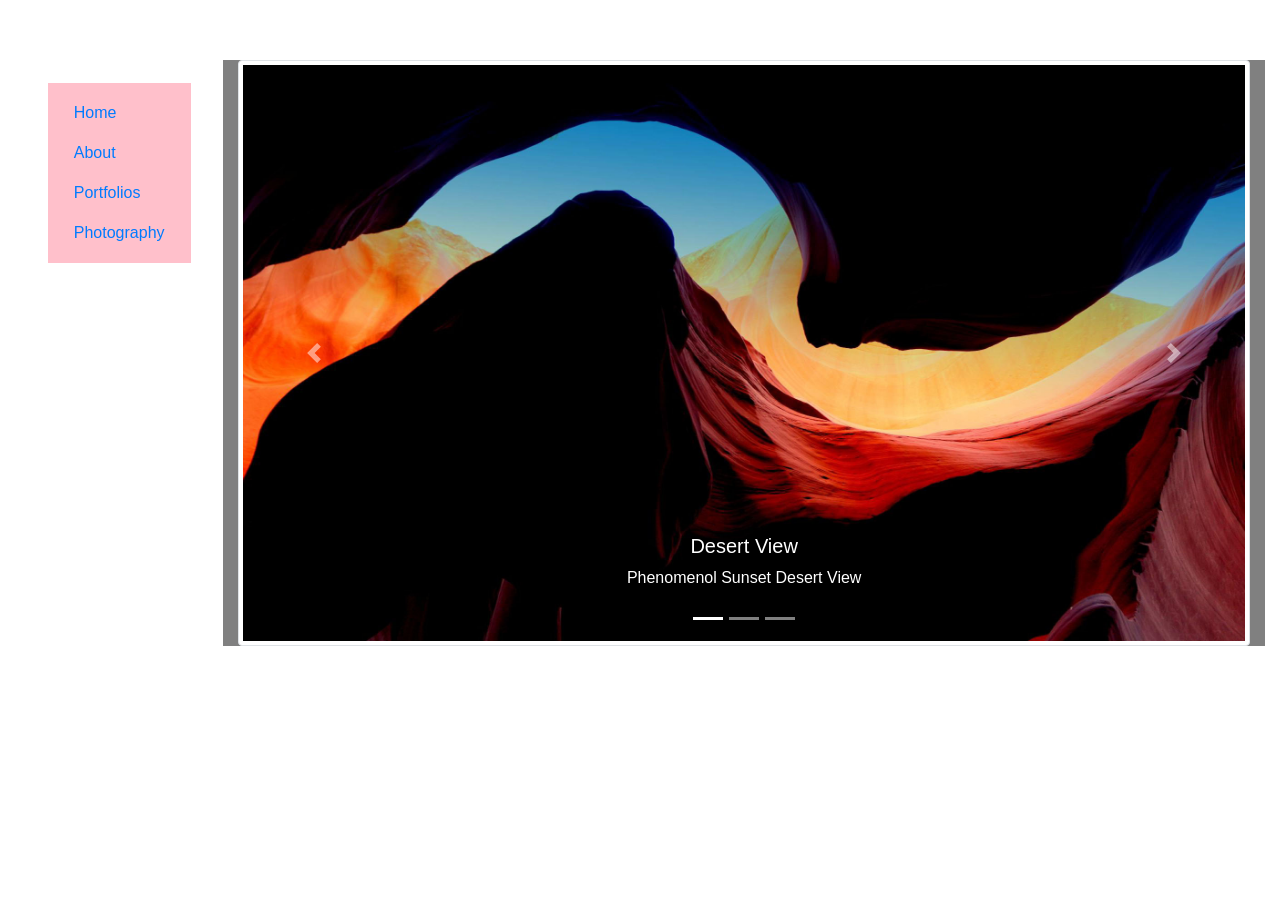
==== index.html @ 2a3701c6 "added everthing" ====
<!doctype html>
<html lang="en">
  <head>
    <!-- Required meta tags -->
    <meta charset="utf-8">
    <meta name="viewport" content="width=device-width, initial-scale=1, shrink-to-fit=no">

    <!-- Bootstrap CSS -->
    <link rel="stylesheet" href="https://maxcdn.bootstrapcdn.com/bootstrap/4.0.0/css/bootstrap.min.css" integrity="sha384-Gn5384xqQ1aoWXA+058RXPxPg6fy4IWvTNh0E263XmFcJlSAwiGgFAW/dAiS6JXm" crossorigin="anonymous">
    <link rel="stylesheet" href="css/main.css">

    <title>Mitisha Gurung</title>
  </head>
  <body>



<div class="container-fluid">


<div class="main-container row"> <!-- start of the first row -->
<div class="col-xl-2 col-lg-12 col-md-12 col-sm-12 col-xs-12">


  <nav class="navbar navbar-expand-xl navbar-light">
  <a class="navbar-brand mb-0 h1" href="#">Mitisha Gurung</a>
    <button class="navbar-toggler" type="button" data-toggle="collapse" data-target="#navbarSupportedContent" aria-controls="navbarSupportedContent" aria-expanded="true" aria-label="Toggle navigation">
      <span class="navbar-toggler-icon"></span>
    </button>

    <div class="collapse navbar-collapse" id="navbarSupportedContent">
<div class="nav flex-column nav-pills" id="v-pills-tab" role="tablist" aria-orientation="vertical">



          <a class="nav-link" id="v-pills-home-tab" data-toggle="pill" href="#v-pills-home" role="tab" aria-controls="v-pills-home" aria-selected="true">Home <span class="sr-only">(current)</span></a>
          <a class="nav-link" id="v-pills-profile-tab" data-toggle="pill" href="#v-pills-profile" role="tab" aria-controls="v-pills-profile" aria-selected="false">About</a>
          <a class="nav-link" id="v-pills-messages-tab" data-toggle="pill" href="#v-pills-messages" role="tab" aria-controls="v-pills-messages" aria-selected="false">Portfolios</a>
          <a class="nav-link" id="v-pills-settings-tab" data-toggle="pill" href="#v-pills-settings" role="tab" aria-controls="v-pills-settings" aria-selected="false">Photography</a>



    </div>
    </div>
  </nav>


</div>

<div class="content col-xl-10">

  <div class="tab-content" id="v-pills-tabContent">

    <div class="home-content tab-pane fade show active" id="v-pills-home" role="tabpanel" aria-labelledby="v-pills-home-tab">

      <div id="carouselExampleIndicators" class="carousel slide" data-ride="carousel">
      <ol class="carousel-indicators">
        <li data-target="#carouselExampleIndicators" data-slide-to="0" class="active"></li>
        <li data-target="#carouselExampleIndicators" data-slide-to="1"></li>
        <li data-target="#carouselExampleIndicators" data-slide-to="2"></li>
      </ol>
      <div class="carousel-inner">

        <div class=" carousel-item active">
      <img class="img-thumbnail" src="images/img-1.jpg" alt="The view of the sunset desert">
      <div class="carousel-caption d-none d-md-block">
        <h5>Desert View</h5>
        <p>Phenomenol Sunset Desert View</p>
      </div>
    </div>

        <div class="carousel-item">
          <img class="img-thumbnail" src="images/img-2.jpg" alt="The view of the sunset desert">
          <div class="carousel-caption d-none d-md-block">
            <h5>Paddy Field</h5>
            <p>Riped and read to pick rice</p>
          </div>
        </div>

        <div class="carousel-item">
          <img class="img-thumbnail" src="images/img-3.jpg" alt="The view of the sunset desert">
          <div class="carousel-caption d-none d-md-block">
            <h5>Morning Feel</h5>
            <p>The droplets of rain</p>
          </div>
        </div>

      </div>
      <a class="carousel-control-prev" href="#carouselExampleIndicators" role="button" data-slide="prev">
        <span class="carousel-control-prev-icon" aria-hidden="true"></span>
        <span class="sr-only">Previous</span>
      </a>
      <a class="carousel-control-next" href="#carouselExampleIndicators" role="button" data-slide="next">
        <span class="carousel-control-next-icon" aria-hidden="true"></span>
        <span class="sr-only">Next</span>
      </a>
    </div>


    <div class="carousel-item">
  <img src="..." alt="...">
  <div class="carousel-caption d-none d-md-block">
    <h5>Desert View</h5>
    <p>Phenomenol Sunset Desert View</p>
  </div>
</div>

    </div>
    <!-- end of the home page section -->

<!-- start of the about section page -->
    <div class="about-content tab-pane fade" id="v-pills-profile" role="tabpanel" aria-labelledby="v-pills-profile-tab">

  <div class="row d-flex">


 <div class="offset-xl-1 offset-lg-1 offset-md-4 offset-sm-4 col-auto mt-4 mb-4">
   <img src="images/profile-pic.png" style="width:200px; height:230px;" class="rounded thumbnail" alt="profile picture">
 </div>


 <div class="offset-xl-1 offset-lg-1 col-xl-6 col-lg-6 col-md-12 offset-md-0 mb-2 mt-auto">

   <table class="table">
     <thead class="thead-dark">
       <tr>
         <th scope="col">Name</th>
         <th scope="col">University</th>
         <th scope="col">Subject</th>
         <th scope="col">Year</th>
       </tr>
     </thead>
     <tbody>
       <tr>
         <th scope="row">Mitisha Gurung</th>
         <td>Oxford Brookes</td>
         <td>Architecture</td>
         <td>2015 - 2019</td>
       </tr>
     </tbody>
   </table>

 </div>

</div>


<div class="row">
  <div class= "container-fluid">

    <p class="p-3">
      I'm a photographer based in Los Angeles, California who specializes in photographing architecture; I also have a mild airplane obsession.
    </p>

    <p class="p-3">
      I grew up in Ipswich, Massachusetts: a small coastal town that's one part postcard and one part dramatic Boston movie.
       Here I was lucky enough to meet a number of amazing teachers who opened my eyes to the world of art and design;
       this would alter the path of my life in more ways than I could ever imagine.
    </p>

  <p class="p-3">The teacher had a hawkish air about her. Even her nose was curved and beaky.
    She had eyes of palest blue that fixed you in ice should you dare disagree or talk out of turn.
    She was willow-wand thin, so stick-like that it was hard to imagine her eating much at all,
    at least not without wiping her narrow lips after every bite. Her hair wasn't so much blonde as a washed out brown,
    like it just couldn't be bothered to be any colour at all. Like many women of her age she had it cut short to hide its lack of volume.
    There was no way in the world this woman had a happy home-life. If she had a husband he was hen-pecked.
    Every movement she made betrayed her internal frustrations that bounced inside her like sound in a deep cave.
    In the classroom she was a chained monster, bound by rules and statutes. A century ago she would have been brutal with the cane I'm sure.
  </p>

  <p class="p-3">
    <strong>Recent Awards + Exhibits:</strong><br>
2019: Museum of Design, Zurich: Knowledge in Images – Information Design Today, Airportraits<br>
2019: Ullens Center for Contemporary Art, Beijing: Civilization, The Way we Live Now, Airportraits<br>
2018: Museum of Modern and Contemporary Art, Seoul, SK: Civilization, The Way we Live Now, Airportraits<br>
2018: Nordic Museum, Seattle: Innovations in Icelandic Design, Architecture of Iceland<br>
2018: AIA LA Honor Award: Architectural Photography, LA Airspace<br>
2018: Auckland Airport, Airportraits, Solo Exhibit, International Terminal<br>
2017: OUE Skyspace, Los Angeles: LA Airspace<br>
2017: SFO Museum: Solo Exhibit, Airportraits<br>
2015: AIA LA: Solo Exhibit, The Architecture of Iceland<br>
2014: A+D Museum: Groundswell<br>

  </p>

</div>
</div>
 </div> <!-- end of first about section -->



    <div class="portfolio-content tab-pane fade" id="v-pills-messages" role="tabpanel" aria-labelledby="v-pills-messages-tab">
<div class="portfolio d-flex flex-column">
    <div class="row portfolio-rows justify-content-center">
      <div class="col-gap col-xl-2 col-lg-3 col-md-3 col-sm-6 col-xs-6"><a href="classified.html" target="_blank"><img src="images/architecture/img-1.png" class="rounded float-left img-thumbnail" alt="profile picture"></div></a>
      <div class="col-gap col-xl-2 col-lg-3 col-md-3 col-sm-6 col-xs-6"><a href="classified.html" target="_blank"><img src="images/architecture/img-1.png" class="rounded float-left img-thumbnail" alt="profile picture"></div></a>
      <div class="col-gap col-xl-2 col-lg-3 col-md-3 col-sm-6 col-xs-6"><a href="classified.html" target="_blank"><img src="images/architecture/img-1.png" class="rounded float-left img-thumbnail" alt="profile picture"></div></a>
      <div class="col-gap col-xl-2 col-lg-3 col-md-3 col-sm-6 col-xs-6"><a href="classified.html" target="_blank"><img src="images/architecture/img-1.png" class="rounded float-left img-thumbnail" alt="profile picture"></div></a>

    </div>

    <div class="row portfolio-rows justify-content-center">
      <div class="col-gap col-xl-2 col-lg-3 col-md-3 col-sm-6 col-xs-6"><a href="classified.html" target="_blank"><img src="images/architecture/img-1.png" class="rounded float-left img-thumbnail" alt="profile picture"></div></a>
      <div class="col-gap col-xl-2 col-lg-3 col-md-3 col-sm-6 col-xs-6"><a href="classified.html" target="_blank"><img src="images/architecture/img-1.png" class="rounded float-left img-thumbnail" alt="profile picture"></div></a>
      <div class="col-gap col-xl-2 col-lg-3 col-md-3 col-sm-6 col-xs-6"><a href="classified.html" target="_blank"><img src="images/architecture/img-1.png" class="rounded float-left img-thumbnail" alt="profile picture"></div></a>
      <div class="col-gap col-xl-2 col-lg-3 col-md-3 col-sm-6 col-xs-6"><a href="classified.html" target="_blank"><img src="images/architecture/img-1.png" class="rounded float-left img-thumbnail" alt="profile picture"></div></a>

    </div>

    <div class="row portfolio-rows justify-content-center">
      <div class="col-gap col-xl-2 col-lg-3 col-md-3 col-sm-6 col-xs-6"><a href="classified.html" target="_blank"><img src="images/architecture/img-1.png" class="rounded float-left img-thumbnail" alt="profile picture"></div></a>
      <div class="col-gap col-xl-2 col-lg-3 col-md-3 col-sm-6 col-xs-6"><a href="classified.html" target="_blank"><img src="images/architecture/img-1.png" class="rounded float-left img-thumbnail" alt="profile picture"></div></a>
      <div class="col-gap col-xl-2 col-lg-3 col-md-3 col-sm-6 col-xs-6"><a href="classified.html" target="_blank"><img src="images/architecture/img-1.png" class="rounded float-left img-thumbnail" alt="profile picture"></div></a>
      <div class="col-gap col-xl-2 col-lg-3 col-md-3 col-sm-6 col-xs-6"><a href="classified.html" target="_blank"><img src="images/architecture/img-1.png" class="rounded float-left img-thumbnail" alt="profile picture"></div></a>

    </div>

    <div class="row portfolio-rows justify-content-center">
      <div class="col-gap col-xl-2 col-lg-3 col-md-3 col-sm-6 col-xs-6"><a href="classified.html" target="_blank"><img src="images/architecture/img-1.png" class="rounded float-left img-thumbnail" alt="profile picture"></div></a>
      <div class="col-gap col-xl-2 col-lg-3 col-md-3 col-sm-6 col-xs-6"><a href="classified.html" target="_blank"><img src="images/architecture/img-1.png" class="rounded float-left img-thumbnail" alt="profile picture"></div></a>
      <div class="col-gap col-xl-2 col-lg-3 col-md-3 col-sm-6 col-xs-6"><a href="classified.html" target="_blank"><img src="images/architecture/img-1.png" class="rounded float-left img-thumbnail" alt="profile picture"></div></a>
      <div class="col-gap col-xl-2 col-lg-3 col-md-3 col-sm-6 col-xs-6"><a href="classified.html" target="_blank"><img src="images/architecture/img-1.png" class="rounded float-left img-thumbnail" alt="profile picture"></div></a>

    </div>


    </div>
  </div>




    <div class="photography-content tab-pane fade" id="v-pills-settings" role="tabpanel" aria-labelledby="v-pills-settings-tab">

      <div class="photography d-flex flex-column">
          <div class="row photography-rows justify-content-center">
            <div class="col-gap col-xl-2 col-lg-3 col-md-3 col-sm-6 col-xs-6"><a href="classified.html" target="_blank"><img src="images/architecture/img-1.png" class="rounded float-left img-thumbnail" alt="profile picture"></div></a>
            <div class="col-gap col-xl-2 col-lg-3 col-md-3 col-sm-6 col-xs-6"><a href="classified.html" target="_blank"><img src="images/architecture/img-1.png" class="rounded float-left img-thumbnail" alt="profile picture"></div></a>
            <div class="col-gap col-xl-2 col-lg-3 col-md-3 col-sm-6 col-xs-6"><a href="classified.html" target="_blank"><img src="images/architecture/img-1.png" class="rounded float-left img-thumbnail" alt="profile picture"></div></a>
            <div class="col-gap col-xl-2 col-lg-3 col-md-3 col-sm-6 col-xs-6"><a href="classified.html" target="_blank"><img src="images/architecture/img-1.png" class="rounded float-left img-thumbnail" alt="profile picture"></div></a>

          </div>

          <div class="row photography-rows justify-content-center">
            <div class="col-gap col-xl-2 col-lg-3 col-md-3 col-sm-6 col-xs-6"><a href="classified.html" target="_blank"><img src="images/architecture/img-1.png" class="rounded float-left img-thumbnail" alt="profile picture"></div></a>
            <div class="col-gap col-xl-2 col-lg-3 col-md-3 col-sm-6 col-xs-6"><a href="classified.html" target="_blank"><img src="images/architecture/img-1.png" class="rounded float-left img-thumbnail" alt="profile picture"></div></a>
            <div class="col-gap col-xl-2 col-lg-3 col-md-3 col-sm-6 col-xs-6"><a href="classified.html" target="_blank"><img src="images/architecture/img-1.png" class="rounded float-left img-thumbnail" alt="profile picture"></div></a>
            <div class="col-gap col-xl-2 col-lg-3 col-md-3 col-sm-6 col-xs-6"><a href="classified.html" target="_blank"><img src="images/architecture/img-1.png" class="rounded float-left img-thumbnail" alt="profile picture"></div></a>

          </div>

          <div class="row photography-rows justify-content-center">
            <div class="col-gap col-xl-2 col-lg-3 col-md-3 col-sm-6 col-xs-6"><a href="classified.html" target="_blank"><img src="images/architecture/img-1.png" class="rounded float-left img-thumbnail" alt="profile picture"></div></a>
            <div class="col-gap col-xl-2 col-lg-3 col-md-3 col-sm-6 col-xs-6"><a href="classified.html" target="_blank"><img src="images/architecture/img-1.png" class="rounded float-left img-thumbnail" alt="profile picture"></div></a>
            <div class="col-gap col-xl-2 col-lg-3 col-md-3 col-sm-6 col-xs-6"><a href="classified.html" target="_blank"><img src="images/architecture/img-1.png" class="rounded float-left img-thumbnail" alt="profile picture"></div></a>
            <div class="col-gap col-xl-2 col-lg-3 col-md-3 col-sm-6 col-xs-6"><a href="classified.html" target="_blank"><img src="images/architecture/img-1.png" class="rounded float-left img-thumbnail" alt="profile picture"></div></a>

          </div>

          <div class="row photography-rows justify-content-center">
            <div class="col-gap col-xl-2 col-lg-3 col-md-3 col-sm-6 col-xs-6"><a href="classified.html" target="_blank"><img src="images/architecture/img-1.png" class="rounded float-left img-thumbnail" alt="profile picture"></div></a>
            <div class="col-gap col-xl-2 col-lg-3 col-md-3 col-sm-6 col-xs-6"><a href="classified.html" target="_blank"><img src="images/architecture/img-1.png" class="rounded float-left img-thumbnail" alt="profile picture"></div></a>
            <div class="col-gap col-xl-2 col-lg-3 col-md-3 col-sm-6 col-xs-6"><a href="classified.html" target="_blank"><img src="images/architecture/img-1.png" class="rounded float-left img-thumbnail" alt="profile picture"></div></a>
            <div class="col-gap col-xl-2 col-lg-3 col-md-3 col-sm-6 col-xs-6"><a href="classified.html" target="_blank"><img src="images/architecture/img-1.png" class="rounded float-left img-thumbnail" alt="profile picture"></div></a>

          </div>


          </div>

    </div> <!-- end of PHOTOGRAPHY CONTETNT -->
  </div> <!-- end of tab content -->


</div> <!-- end of content -->
</div> <!-- end of row -->


</div> <!-- end of container-fluid -->





    <!-- Optional JavaScript -->
    <!-- jQuery first, then Popper.js, then Bootstrap JS -->
    <script src="https://code.jquery.com/jquery-3.2.1.slim.min.js" integrity="sha384-KJ3o2DKtIkvYIK3UENzmM7KCkRr/rE9/Qpg6aAZGJwFDMVNA/GpGFF93hXpG5KkN" crossorigin="anonymous"></script>
    <script src="https://cdnjs.cloudflare.com/ajax/libs/popper.js/1.12.9/umd/popper.min.js" integrity="sha384-ApNbgh9B+Y1QKtv3Rn7W3mgPxhU9K/ScQsAP7hUibX39j7fakFPskvXusvfa0b4Q" crossorigin="anonymous"></script>
    <script src="https://maxcdn.bootstrapcdn.com/bootstrap/4.0.0/js/bootstrap.min.js" integrity="sha384-JZR6Spejh4U02d8jOt6vLEHfe/JQGiRRSQQxSfFWpi1MquVdAyjUar5+76PVCmYl" crossorigin="anonymous"></script>
  </body>
</html>
---- css/main.css ----
*{
margin:0px;
padding:0px;
}

*, *::before, *::after{
  box-sizing:border-box;
}

/*
Another way to reset css for box-sizing can be done using "inherit"

*, *::before, *::after{
  box-sizing:inherit;
}

html{
boz-sizing: border-box;
}
*/


.main-container{
  margin: 60px auto;
}

.nav{
  background-color: pink;
  margin: 15px auto;
  padding:10px;

}

.content{
  background-color: grey;
}


.about-content{
  min-height:1200px;
  background-color: grey;
}

.portfolio-content, .photography-content{
min-height:1200px;
}

.col-gap{
  padding:35px 10px 10px;
}


@media screen and (min-width: 992px) {
  .navbar-brand {
    display:none;
  }
}
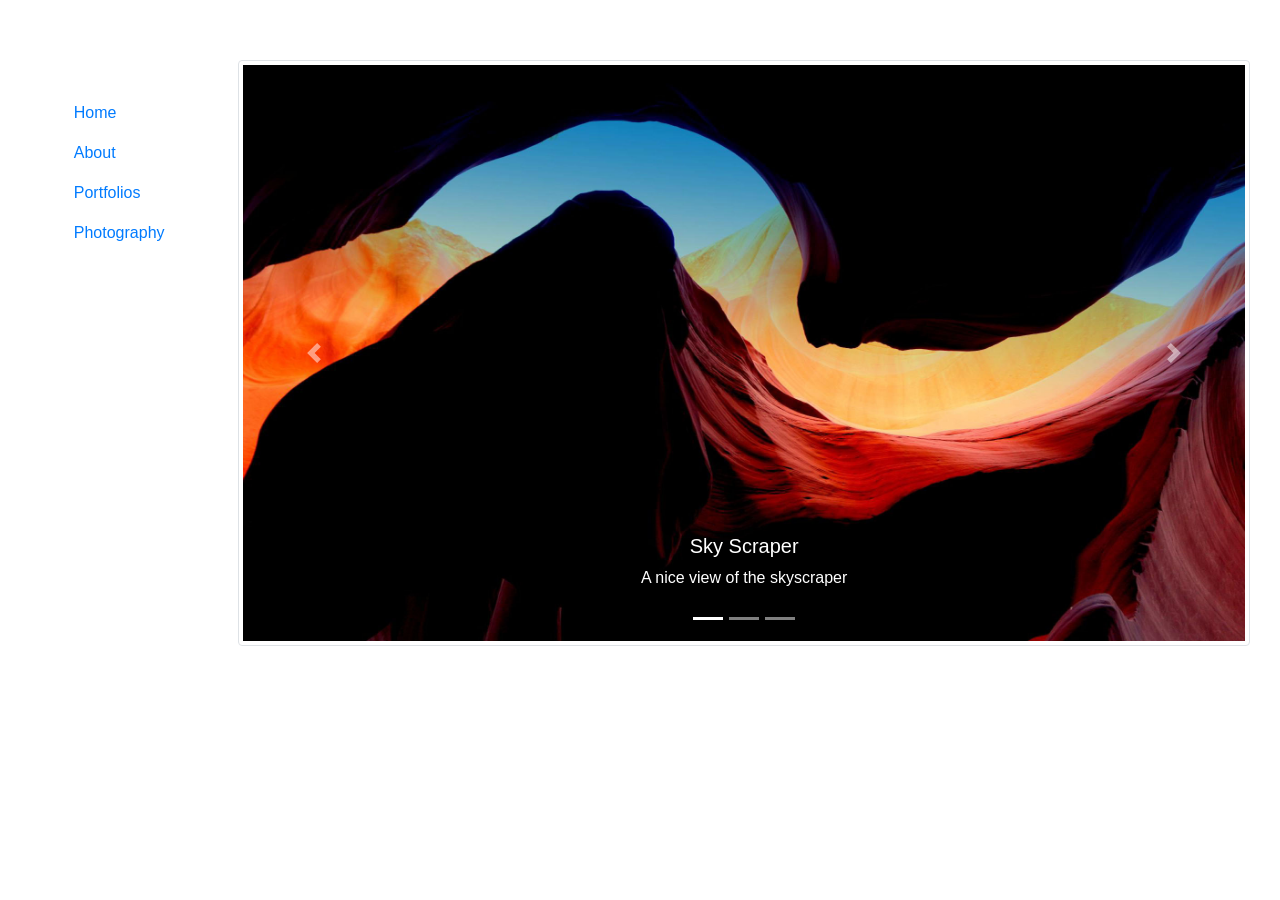
==== commit a73f9265: "added everything" ====
--- a/index.html
+++ b/index.html
@@ -7,7 +7,12 @@
 
     <!-- Bootstrap CSS -->
     <link rel="stylesheet" href="https://maxcdn.bootstrapcdn.com/bootstrap/4.0.0/css/bootstrap.min.css" integrity="sha384-Gn5384xqQ1aoWXA+058RXPxPg6fy4IWvTNh0E263XmFcJlSAwiGgFAW/dAiS6JXm" crossorigin="anonymous">
+    <link rel="stylesheet" href="font-awesome/css/font-awesome.min.css">
     <link rel="stylesheet" href="css/main.css">
+    <link rel="icon" href = "images/profile-pic.png">
+
+
+
 
     <title>Mitisha Gurung</title>
   </head>
@@ -64,24 +69,24 @@
         <div class=" carousel-item active">
       <img class="img-thumbnail" src="images/img-1.jpg" alt="The view of the sunset desert">
       <div class="carousel-caption d-none d-md-block">
-        <h5>Desert View</h5>
-        <p>Phenomenol Sunset Desert View</p>
+        <h5>Sky Scraper</h5>
+        <p>A nice view of the skyscraper</p>
       </div>
     </div>
 
         <div class="carousel-item">
           <img class="img-thumbnail" src="images/img-2.jpg" alt="The view of the sunset desert">
           <div class="carousel-caption d-none d-md-block">
-            <h5>Paddy Field</h5>
-            <p>Riped and read to pick rice</p>
+            <h5>Hexagon Structure</h5>
+            <p>Phenomenol structure of the building</p>
           </div>
         </div>
 
         <div class="carousel-item">
           <img class="img-thumbnail" src="images/img-3.jpg" alt="The view of the sunset desert">
           <div class="carousel-caption d-none d-md-block">
-            <h5>Morning Feel</h5>
-            <p>The droplets of rain</p>
+            <h5>Suns reflection</h5>
+            <p>A beautiful photography using the suns ray</p>
           </div>
         </div>
 
@@ -149,11 +154,11 @@
   <div class= "container-fluid">
 
     <p class="p-3">
-      I'm a photographer based in Los Angeles, California who specializes in photographing architecture; I also have a mild airplane obsession.
+      I'm a photographer based England,UK. Mitisha specializes in photographing architecture.
     </p>
 
     <p class="p-3">
-      I grew up in Ipswich, Massachusetts: a small coastal town that's one part postcard and one part dramatic Boston movie.
+      I grew up in England, Kent: a small coastal town that's one part postcard and one part dramatic Boston movie.
        Here I was lucky enough to meet a number of amazing teachers who opened my eyes to the world of art and design;
        this would alter the path of my life in more ways than I could ever imagine.
     </p>
@@ -192,34 +197,34 @@
     <div class="portfolio-content tab-pane fade" id="v-pills-messages" role="tabpanel" aria-labelledby="v-pills-messages-tab">
 <div class="portfolio d-flex flex-column">
     <div class="row portfolio-rows justify-content-center">
-      <div class="col-gap col-xl-2 col-lg-3 col-md-3 col-sm-6 col-xs-6"><a href="classified.html" target="_blank"><img src="images/architecture/img-1.png" class="rounded float-left img-thumbnail" alt="profile picture"></div></a>
-      <div class="col-gap col-xl-2 col-lg-3 col-md-3 col-sm-6 col-xs-6"><a href="classified.html" target="_blank"><img src="images/architecture/img-1.png" class="rounded float-left img-thumbnail" alt="profile picture"></div></a>
-      <div class="col-gap col-xl-2 col-lg-3 col-md-3 col-sm-6 col-xs-6"><a href="classified.html" target="_blank"><img src="images/architecture/img-1.png" class="rounded float-left img-thumbnail" alt="profile picture"></div></a>
-      <div class="col-gap col-xl-2 col-lg-3 col-md-3 col-sm-6 col-xs-6"><a href="classified.html" target="_blank"><img src="images/architecture/img-1.png" class="rounded float-left img-thumbnail" alt="profile picture"></div></a>
-
-    </div>
-
-    <div class="row portfolio-rows justify-content-center">
-      <div class="col-gap col-xl-2 col-lg-3 col-md-3 col-sm-6 col-xs-6"><a href="classified.html" target="_blank"><img src="images/architecture/img-1.png" class="rounded float-left img-thumbnail" alt="profile picture"></div></a>
-      <div class="col-gap col-xl-2 col-lg-3 col-md-3 col-sm-6 col-xs-6"><a href="classified.html" target="_blank"><img src="images/architecture/img-1.png" class="rounded float-left img-thumbnail" alt="profile picture"></div></a>
-      <div class="col-gap col-xl-2 col-lg-3 col-md-3 col-sm-6 col-xs-6"><a href="classified.html" target="_blank"><img src="images/architecture/img-1.png" class="rounded float-left img-thumbnail" alt="profile picture"></div></a>
-      <div class="col-gap col-xl-2 col-lg-3 col-md-3 col-sm-6 col-xs-6"><a href="classified.html" target="_blank"><img src="images/architecture/img-1.png" class="rounded float-left img-thumbnail" alt="profile picture"></div></a>
-
-    </div>
-
-    <div class="row portfolio-rows justify-content-center">
-      <div class="col-gap col-xl-2 col-lg-3 col-md-3 col-sm-6 col-xs-6"><a href="classified.html" target="_blank"><img src="images/architecture/img-1.png" class="rounded float-left img-thumbnail" alt="profile picture"></div></a>
-      <div class="col-gap col-xl-2 col-lg-3 col-md-3 col-sm-6 col-xs-6"><a href="classified.html" target="_blank"><img src="images/architecture/img-1.png" class="rounded float-left img-thumbnail" alt="profile picture"></div></a>
-      <div class="col-gap col-xl-2 col-lg-3 col-md-3 col-sm-6 col-xs-6"><a href="classified.html" target="_blank"><img src="images/architecture/img-1.png" class="rounded float-left img-thumbnail" alt="profile picture"></div></a>
-      <div class="col-gap col-xl-2 col-lg-3 col-md-3 col-sm-6 col-xs-6"><a href="classified.html" target="_blank"><img src="images/architecture/img-1.png" class="rounded float-left img-thumbnail" alt="profile picture"></div></a>
-
-    </div>
-
-    <div class="row portfolio-rows justify-content-center">
-      <div class="col-gap col-xl-2 col-lg-3 col-md-3 col-sm-6 col-xs-6"><a href="classified.html" target="_blank"><img src="images/architecture/img-1.png" class="rounded float-left img-thumbnail" alt="profile picture"></div></a>
-      <div class="col-gap col-xl-2 col-lg-3 col-md-3 col-sm-6 col-xs-6"><a href="classified.html" target="_blank"><img src="images/architecture/img-1.png" class="rounded float-left img-thumbnail" alt="profile picture"></div></a>
-      <div class="col-gap col-xl-2 col-lg-3 col-md-3 col-sm-6 col-xs-6"><a href="classified.html" target="_blank"><img src="images/architecture/img-1.png" class="rounded float-left img-thumbnail" alt="profile picture"></div></a>
-      <div class="col-gap col-xl-2 col-lg-3 col-md-3 col-sm-6 col-xs-6"><a href="classified.html" target="_blank"><img src="images/architecture/img-1.png" class="rounded float-left img-thumbnail" alt="profile picture"></div></a>
+      <div class="col-gap col-xl-2 col-lg-3 col-md-3 col-sm-6 col-xs-6"><a href="classified.html" target="_blank"><img src="images/architecture/a.jpg" class="rounded float-left img-thumbnail" alt="profile picture"></div></a>
+      <div class="col-gap col-xl-2 col-lg-3 col-md-3 col-sm-6 col-xs-6"><a href="classified.html" target="_blank"><img src="images/architecture/b.jpg" class="rounded float-left img-thumbnail" alt="profile picture"></div></a>
+      <div class="col-gap col-xl-2 col-lg-3 col-md-3 col-sm-6 col-xs-6"><a href="classified.html" target="_blank"><img src="images/architecture/c.jpg" class="rounded float-left img-thumbnail" alt="profile picture"></div></a>
+      <div class="col-gap col-xl-2 col-lg-3 col-md-3 col-sm-6 col-xs-6"><a href="classified.html" target="_blank"><img src="images/architecture/d.jpg" class="rounded float-left img-thumbnail" alt="profile picture"></div></a>
+
+    </div>
+
+    <div class="row portfolio-rows justify-content-center">
+      <div class="col-gap col-xl-2 col-lg-3 col-md-3 col-sm-6 col-xs-6"><a href="classified.html" target="_blank"><img src="images/architecture/e.jpg" class="rounded float-left img-thumbnail" alt="profile picture"></div></a>
+      <div class="col-gap col-xl-2 col-lg-3 col-md-3 col-sm-6 col-xs-6"><a href="classified.html" target="_blank"><img src="images/architecture/f.jpg" class="rounded float-left img-thumbnail" alt="profile picture"></div></a>
+      <div class="col-gap col-xl-2 col-lg-3 col-md-3 col-sm-6 col-xs-6"><a href="classified.html" target="_blank"><img src="images/architecture/g.jpg" class="rounded float-left img-thumbnail" alt="profile picture"></div></a>
+      <div class="col-gap col-xl-2 col-lg-3 col-md-3 col-sm-6 col-xs-6"><a href="classified.html" target="_blank"><img src="images/architecture/h.jpg" class="rounded float-left img-thumbnail" alt="profile picture"></div></a>
+
+    </div>
+
+    <div class="row portfolio-rows justify-content-center">
+      <div class="col-gap col-xl-2 col-lg-3 col-md-3 col-sm-6 col-xs-6"><a href="classified.html" target="_blank"><img src="images/architecture/i.jpg" class="rounded float-left img-thumbnail" alt="profile picture"></div></a>
+      <div class="col-gap col-xl-2 col-lg-3 col-md-3 col-sm-6 col-xs-6"><a href="classified.html" target="_blank"><img src="images/architecture/j.jpg" class="rounded float-left img-thumbnail" alt="profile picture"></div></a>
+      <div class="col-gap col-xl-2 col-lg-3 col-md-3 col-sm-6 col-xs-6"><a href="classified.html" target="_blank"><img src="images/architecture/k.jpg" class="rounded float-left img-thumbnail" alt="profile picture"></div></a>
+      <div class="col-gap col-xl-2 col-lg-3 col-md-3 col-sm-6 col-xs-6"><a href="classified.html" target="_blank"><img src="images/architecture/l.jpg" class="rounded float-left img-thumbnail" alt="profile picture"></div></a>
+
+    </div>
+
+    <div class="row portfolio-rows justify-content-center">
+      <div class="col-gap col-xl-2 col-lg-3 col-md-3 col-sm-6 col-xs-6"><a href="classified.html" target="_blank"><img src="images/architecture/m.jpg" class="rounded float-left img-thumbnail" alt="profile picture"></div></a>
+      <div class="col-gap col-xl-2 col-lg-3 col-md-3 col-sm-6 col-xs-6"><a href="classified.html" target="_blank"><img src="images/architecture/n.jpg" class="rounded float-left img-thumbnail" alt="profile picture"></div></a>
+      <div class="col-gap col-xl-2 col-lg-3 col-md-3 col-sm-6 col-xs-6"><a href="classified.html" target="_blank"><img src="images/architecture/o.jpg" class="rounded float-left img-thumbnail" alt="profile picture"></div></a>
+      <div class="col-gap col-xl-2 col-lg-3 col-md-3 col-sm-6 col-xs-6"><a href="classified.html" target="_blank"><img src="images/architecture/p.jpg" class="rounded float-left img-thumbnail" alt="profile picture"></div></a>
 
     </div>
 
@@ -234,34 +239,34 @@
 
       <div class="photography d-flex flex-column">
           <div class="row photography-rows justify-content-center">
-            <div class="col-gap col-xl-2 col-lg-3 col-md-3 col-sm-6 col-xs-6"><a href="classified.html" target="_blank"><img src="images/architecture/img-1.png" class="rounded float-left img-thumbnail" alt="profile picture"></div></a>
-            <div class="col-gap col-xl-2 col-lg-3 col-md-3 col-sm-6 col-xs-6"><a href="classified.html" target="_blank"><img src="images/architecture/img-1.png" class="rounded float-left img-thumbnail" alt="profile picture"></div></a>
-            <div class="col-gap col-xl-2 col-lg-3 col-md-3 col-sm-6 col-xs-6"><a href="classified.html" target="_blank"><img src="images/architecture/img-1.png" class="rounded float-left img-thumbnail" alt="profile picture"></div></a>
-            <div class="col-gap col-xl-2 col-lg-3 col-md-3 col-sm-6 col-xs-6"><a href="classified.html" target="_blank"><img src="images/architecture/img-1.png" class="rounded float-left img-thumbnail" alt="profile picture"></div></a>
-
-          </div>
-
-          <div class="row photography-rows justify-content-center">
-            <div class="col-gap col-xl-2 col-lg-3 col-md-3 col-sm-6 col-xs-6"><a href="classified.html" target="_blank"><img src="images/architecture/img-1.png" class="rounded float-left img-thumbnail" alt="profile picture"></div></a>
-            <div class="col-gap col-xl-2 col-lg-3 col-md-3 col-sm-6 col-xs-6"><a href="classified.html" target="_blank"><img src="images/architecture/img-1.png" class="rounded float-left img-thumbnail" alt="profile picture"></div></a>
-            <div class="col-gap col-xl-2 col-lg-3 col-md-3 col-sm-6 col-xs-6"><a href="classified.html" target="_blank"><img src="images/architecture/img-1.png" class="rounded float-left img-thumbnail" alt="profile picture"></div></a>
-            <div class="col-gap col-xl-2 col-lg-3 col-md-3 col-sm-6 col-xs-6"><a href="classified.html" target="_blank"><img src="images/architecture/img-1.png" class="rounded float-left img-thumbnail" alt="profile picture"></div></a>
-
-          </div>
-
-          <div class="row photography-rows justify-content-center">
-            <div class="col-gap col-xl-2 col-lg-3 col-md-3 col-sm-6 col-xs-6"><a href="classified.html" target="_blank"><img src="images/architecture/img-1.png" class="rounded float-left img-thumbnail" alt="profile picture"></div></a>
-            <div class="col-gap col-xl-2 col-lg-3 col-md-3 col-sm-6 col-xs-6"><a href="classified.html" target="_blank"><img src="images/architecture/img-1.png" class="rounded float-left img-thumbnail" alt="profile picture"></div></a>
-            <div class="col-gap col-xl-2 col-lg-3 col-md-3 col-sm-6 col-xs-6"><a href="classified.html" target="_blank"><img src="images/architecture/img-1.png" class="rounded float-left img-thumbnail" alt="profile picture"></div></a>
-            <div class="col-gap col-xl-2 col-lg-3 col-md-3 col-sm-6 col-xs-6"><a href="classified.html" target="_blank"><img src="images/architecture/img-1.png" class="rounded float-left img-thumbnail" alt="profile picture"></div></a>
-
-          </div>
-
-          <div class="row photography-rows justify-content-center">
-            <div class="col-gap col-xl-2 col-lg-3 col-md-3 col-sm-6 col-xs-6"><a href="classified.html" target="_blank"><img src="images/architecture/img-1.png" class="rounded float-left img-thumbnail" alt="profile picture"></div></a>
-            <div class="col-gap col-xl-2 col-lg-3 col-md-3 col-sm-6 col-xs-6"><a href="classified.html" target="_blank"><img src="images/architecture/img-1.png" class="rounded float-left img-thumbnail" alt="profile picture"></div></a>
-            <div class="col-gap col-xl-2 col-lg-3 col-md-3 col-sm-6 col-xs-6"><a href="classified.html" target="_blank"><img src="images/architecture/img-1.png" class="rounded float-left img-thumbnail" alt="profile picture"></div></a>
-            <div class="col-gap col-xl-2 col-lg-3 col-md-3 col-sm-6 col-xs-6"><a href="classified.html" target="_blank"><img src="images/architecture/img-1.png" class="rounded float-left img-thumbnail" alt="profile picture"></div></a>
+            <div class="col-gap col-xl-2 col-lg-3 col-md-3 col-sm-6 col-xs-6"><a href="classified.html" target="_blank"><img src="images/Photography/a1.jpg" class="rounded float-left img-thumbnail" alt="profile picture"></div></a>
+            <div class="col-gap col-xl-2 col-lg-3 col-md-3 col-sm-6 col-xs-6"><a href="classified.html" target="_blank"><img src="images/Photography/b.jpg" class="rounded float-left img-thumbnail" alt="profile picture"></div></a>
+            <div class="col-gap col-xl-2 col-lg-3 col-md-3 col-sm-6 col-xs-6"><a href="classified.html" target="_blank"><img src="images/Photography/c.jpg" class="rounded float-left img-thumbnail" alt="profile picture"></div></a>
+            <div class="col-gap col-xl-2 col-lg-3 col-md-3 col-sm-6 col-xs-6"><a href="classified.html" target="_blank"><img src="images/Photography/d.jpg" class="rounded float-left img-thumbnail" alt="profile picture"></div></a>
+
+          </div>
+
+          <div class="row photography-rows justify-content-center">
+            <div class="col-gap col-xl-2 col-lg-3 col-md-3 col-sm-6 col-xs-6"><a href="classified.html" target="_blank"><img src="images/Photography/e.jpg" class="rounded float-left img-thumbnail" alt="profile picture"></div></a>
+            <div class="col-gap col-xl-2 col-lg-3 col-md-3 col-sm-6 col-xs-6"><a href="classified.html" target="_blank"><img src="images/Photography/f.jpg" class="rounded float-left img-thumbnail" alt="profile picture"></div></a>
+            <div class="col-gap col-xl-2 col-lg-3 col-md-3 col-sm-6 col-xs-6"><a href="classified.html" target="_blank"><img src="images/Photography/g.jpg" class="rounded float-left img-thumbnail" alt="profile picture"></div></a>
+            <div class="col-gap col-xl-2 col-lg-3 col-md-3 col-sm-6 col-xs-6"><a href="classified.html" target="_blank"><img src="images/Photography/h.jpg" class="rounded float-left img-thumbnail" alt="profile picture"></div></a>
+
+          </div>
+
+          <div class="row photography-rows justify-content-center">
+            <div class="col-gap col-xl-2 col-lg-3 col-md-3 col-sm-6 col-xs-6"><a href="classified.html" target="_blank"><img src="images/Photography/i.jpg" class="rounded float-left img-thumbnail" alt="profile picture"></div></a>
+            <div class="col-gap col-xl-2 col-lg-3 col-md-3 col-sm-6 col-xs-6"><a href="classified.html" target="_blank"><img src="images/Photography/j.jpg" class="rounded float-left img-thumbnail" alt="profile picture"></div></a>
+            <div class="col-gap col-xl-2 col-lg-3 col-md-3 col-sm-6 col-xs-6"><a href="classified.html" target="_blank"><img src="images/Photography/k.jpg" class="rounded float-left img-thumbnail" alt="profile picture"></div></a>
+            <div class="col-gap col-xl-2 col-lg-3 col-md-3 col-sm-6 col-xs-6"><a href="classified.html" target="_blank"><img src="images/Photography/l.jpg" class="rounded float-left img-thumbnail" alt="profile picture"></div></a>
+
+          </div>
+
+          <div class="row photography-rows justify-content-center">
+            <div class="col-gap col-xl-2 col-lg-3 col-md-3 col-sm-6 col-xs-6"><a href="classified.html" target="_blank"><img src="images/Photography/m.jpg" class="rounded float-left img-thumbnail" alt="profile picture"></div></a>
+            <div class="col-gap col-xl-2 col-lg-3 col-md-3 col-sm-6 col-xs-6"><a href="classified.html" target="_blank"><img src="images/Photography/n.jpg" class="rounded float-left img-thumbnail" alt="profile picture"></div></a>
+            <div class="col-gap col-xl-2 col-lg-3 col-md-3 col-sm-6 col-xs-6"><a href="classified.html" target="_blank"><img src="images/Photography/o.jpg" class="rounded float-left img-thumbnail" alt="profile picture"></div></a>
+            <div class="col-gap col-xl-2 col-lg-3 col-md-3 col-sm-6 col-xs-6"><a href="classified.html" target="_blank"><img src="images/Photography/p.jpg" class="rounded float-left img-thumbnail" alt="profile picture"></div></a>
 
           </div>
 
--- a/css/main.css
+++ b/css/main.css
@@ -26,20 +26,22 @@
 }
 
 .nav{
-  background-color: pink;
+  /* background-color: pink; */
   margin: 15px auto;
   padding:10px;
 
 }
 
 .content{
+  /*
   background-color: grey;
+  */
 }
 
 
 .about-content{
   min-height:1200px;
-  background-color: grey;
+  background-color: rgb(230, 230, 230);
 }
 
 .portfolio-content, .photography-content{
